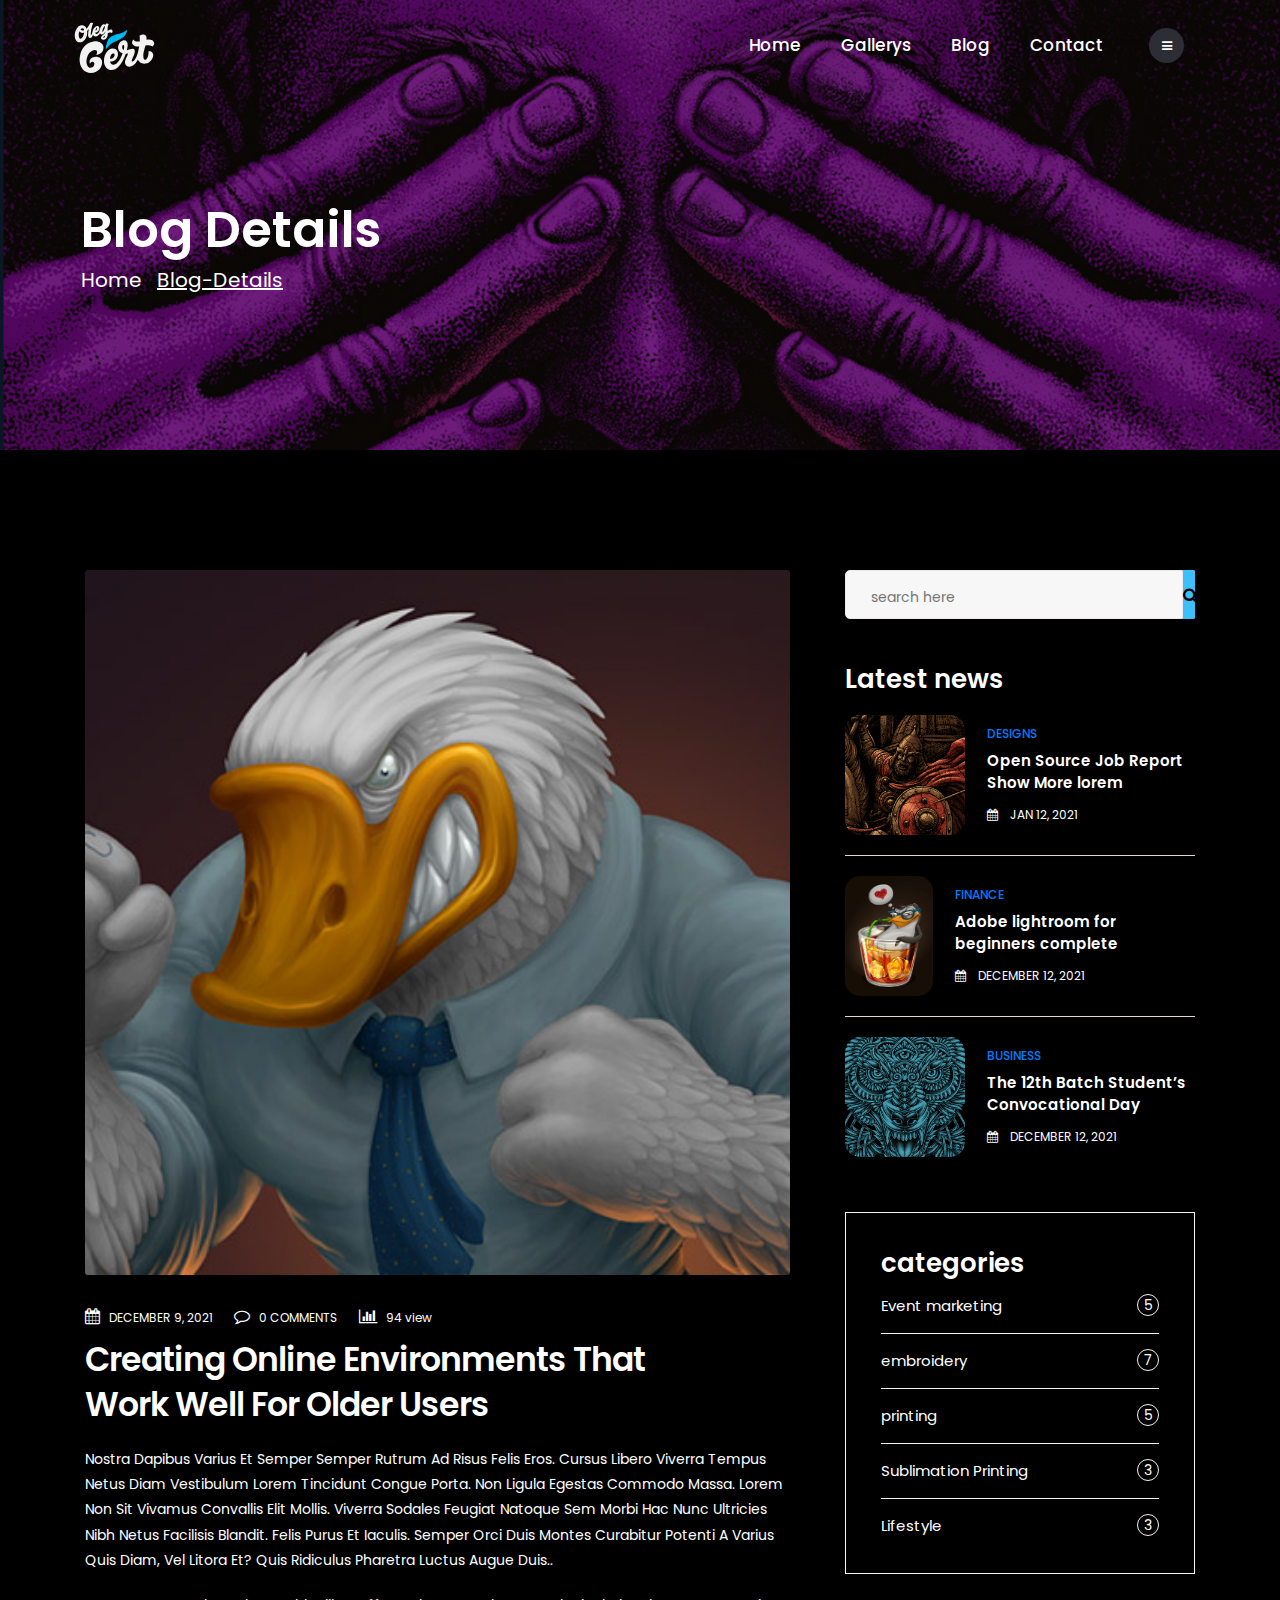
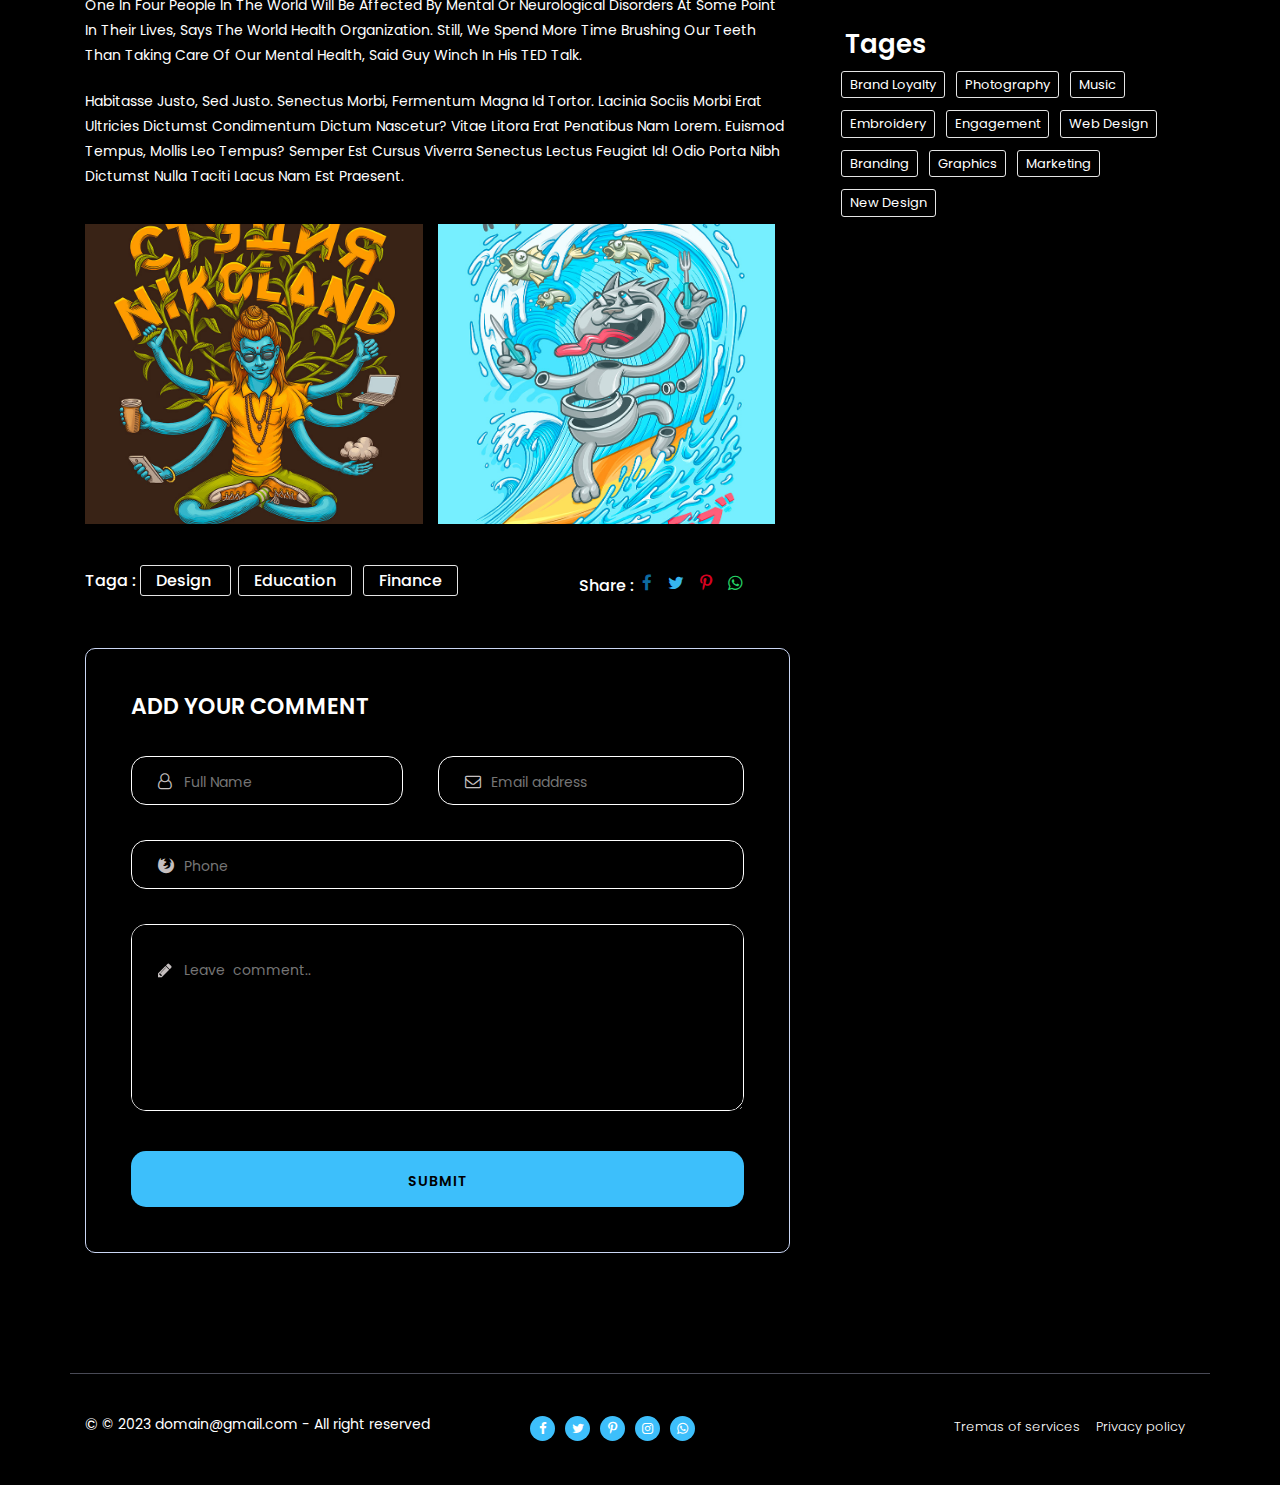
==== HTML/blog.html @ cf3323f3 "DONE" ====
<!DOCTYPE html>
<html lang="en">
  <head>
    <meta charset="UTF-8">
    <meta http-equiv="X-UA-Compatible" content="IE=edge">
    <meta name="viewport" content="width=device-width, initial-scale=1.0">
    <title>Delightful Webflow Sites HTML Template</title>
    <link rel="stylesheet" href="assets/css/style.css">
    <link rel="stylesheet" href="assets/css/bootstrap.min.css">
    <link rel="stylesheet" href="assets/css/font-awesome.min.css">
    <link rel="stylesheet" href="assets/css/spacing.css">
    <link rel="stylesheet" href="assets/css/responsive.css">
    <link rel="stylesheet" href="assets/css/animate.css">
    <link rel="shortcut icon" href="fav.ico">
    <!-- HTML5 Shim and Respond.js IE8 support of HTML5 elements and media queries -->
    <!-- WARNING: Respond.js doesn't work if you view the page via file:// -->
    <!--[if lt IE 9]>
<script src="js/html5shiv.js"></script>
<script src="js/respond.min.js"></script>
<![endif]-->
  </head>
  <body>
    <!--nav start-->
    <section>
      <div class="nav ">
        <div class="container">
          <div class="row">
            <div class="nav-inner">
              <div class="logo">
                <a href="index.html">
                  <img src="assets/images/logo/logo-white.svg" alt="">
                </a>
              </div>
              <div class="menu">
                <ul>
                  <li>
                    <img src="assets/images/icons/logo2.png" alt="">
                    <span class="fa fa-times" aria-hidden="true"></span>
                  </li>
                  
                  <li>
                    <a class="act" href="#banner">Home</a>
                  </li>
                  <li>
                    <a href="#about">Gallerys</a>
                  </li>
                  <li>
                    <a href="#cases">blog</a>
                  </li>
                  </li>
                
                  <li>
                    <a href="#contact">contact</a>
                  </li>
                  <li>
                    <div class="side-bar-right">
                      <i class="fa fa-bars sidebat-act" aria-hidden="true"></i>
                     
                    </div>
                  </li>
                </ul>
              </div>
            
            </div>
            <div class="menu-bar">
              <i class="fa fa-bars" aria-hidden="true"></i>
            </div>
          </div>
        </div>
      </div>
    </section>
    <!--nav end-->
    <!--side bar start-->
    <section>
      <div class="side-bar">
        <div class="side-bar-im">
          <img src="assets/images/logo/logo-white.svg" alt="">
          <h3>About</h3>
          <p>The argument in favor of using filler text goes something like this: If you use arey real content in the Consulting Process anytime you reachtent.</p>
          <i class="fa fa-times" aria-hidden="true"></i>
        </div>
        <div class="side-panel-con">
          <h3>Contact info</h3>
          <ul>
            <li>
              <a href="#">
                <i class="fa fa-map-marker" aria-hidden="true"></i>
                <span>Chicago 12, Melborne City, USA</span>
              </a>
            </li>
            <li>
              <a href="mailto:sample@example.com">
                <i class="fa fa-envelope-o" aria-hidden="true"></i>
                <span>domainname@gmail.com</span>
              </a>
            </li>
            <li>
              <a href="tel:778886664">
                <i class="fa fa-phone" aria-hidden="true"></i>
                <span>+(123)-333-000-999</span>
              </a>
            </li>
          </ul>
        </div>
        <div class="footer-follow">
          <ul>
            <li>
              <a href="#">
                <i class="fa fa-facebook-f" aria-hidden="true"></i>
              </a>
            </li>
            <li>
              <a href="#">
                <i class="fa fa-twitter" aria-hidden="true"></i>
              </a>
            </li>
            <li>
              <a href="#">
                <i class="fa fa-pinterest-p" aria-hidden="true"></i>
              </a>
            </li>
            <li>
              <a href="#">
                <i class="fa fa-instagram" aria-hidden="true"></i>
              </a>
            </li>
            <li>
              <a href="#">
                <i class="fa fa-whatsapp" aria-hidden="true"></i>
              </a>
            </li>
          </ul>
        </div>
      </div>
    </section>
    <!--side bar end-->

    <!--blog banner start-->
    <div class="commen-banner">
      <div class="container">
        <div class="row">
          <div class="banner-inner">
            <h3>Blog Details</h3>
            <h5>
              <a href=index.html>Home</a>
              <a class="add" href="blog.html">Blog-Details</a>
            </h5>
          </div>
        </div>
      </div>
    </div>
     <!--blog banner end-->

    <!-- blog details start-->
    <section>
      <div class="blog-deatiles comm-p-t-b">
        <div class="container">
          <div class="row">
           <!--blog left start-->
            <div class="col-lg-8 col-md-12 blg-lhs">
              <div class="blg-inn-content">
                <div class="blg-inn-content-im">
                  <img src="assets/images/blog/1.jpg" alt="">
                </div>
                <div class="blog-det-inn">
                  <span class="blg-det-icons">
                    <i class="fa fa-calendar m-left0" ariahidden="true">
                      <b>DECEMBER 9, 2021 </b>
                    </i>
                    <i class="fa fa-comment-o" aria-hidden="true">
                      <b>0 COMMENTS</b>
                    </i>
                    <i class="fa fa-bar-chart" aria-hidden="true">
                      <b>94 view</b>
                    </i>
                  </span>
                  <h3>Creating Online Environments That Work Well For Older Users</h3>
                </div>
                <p>Nostra dapibus varius et semper semper rutrum ad risus felis eros. Cursus libero viverra tempus netus diam vestibulum lorem tincidunt congue porta. Non ligula egestas commodo massa. Lorem non sit vivamus convallis elit mollis. Viverra sodales feugiat natoque sem morbi hac nunc ultricies nibh netus facilisis blandit. Felis purus et iaculis. Semper orci duis montes curabitur potenti a varius quis diam, vel litora et? Quis ridiculus pharetra luctus augue duis..</p>
                <p>One in four people in the world will be affected by mental or neurological disorders at some point in their lives, says the World Health Organization. Still, we spend more time brushing our teeth than taking care of our mental health, said Guy Winch in his TED talk.</p>
              
                <p>Habitasse justo, sed justo. Senectus morbi, fermentum magna id tortor. Lacinia sociis morbi erat ultricies dictumst condimentum dictum nascetur? Vitae litora erat penatibus nam lorem. Euismod tempus, mollis leo tempus? Semper est cursus viverra senectus lectus feugiat id! Odio porta nibh dictumst nulla taciti lacus nam est praesent.</p>
                <div class="blog-left-img">
                
                    <img src="assets/images/gallery/6.jpg" alt="">
                    <img src="assets/images/gallery/7.jpg" alt="">
              
                </div>

              </div>
              <div class="tags-share">
                <div class="tag-lhs">
                  <span>Taga : </span>
                  <a class="point" href="blog.html">Design </a>
                  <a class="point" href="blog.html"> Education</a>
                  <a class="point" href="blog.html"> Finance</a>
                </div>
                <div class="tag-share">
                  <span>Share : </span>
                  <a href="#">
                    <i class="fa fa-facebook-f facebook" aria-hidden="true"></i>
                  </a>
                  <a href="#">
                    <i class="fa fa-twitter twitter" aria-hidden="true"></i>
                  </a>
                  <a href="#">
                    <i class="fa fa-pinterest-p pinterest" aria-hidden="true"></i>
                  </a>
                  <a href="#">
                    <i class="fa fa-whatsapp whatsapp" aria-hidden="true"></i>
                  </a>
                </div>
              </div>
            
         
              <form action="assets/mail/faq.php" method="post"></form>
              <div class="blg-in-comment">
                <h2>ADD YOUR COMMENT</h2>
                <ul>
                  <li>
                    <input type="text" name="name" placeholder="Full Name">
                    <i class="fa fa-user-o" aria-hidden="true"></i>
                  </li>
                  <li>
                    <input type="email" name="email" placeholder="Email address">
                    <i class="fa fa-envelope-o" aria-hidden="true"></i>
                  </li>
                  <li>
                    <input type="phone" name="phone" placeholder="Phone">
                    <i class="fa fa-firefox" aria-hidden="true"></i>
                  </li>
                  <li>
                    <textarea placeholder="Leave  comment.."></textarea>
                    <i class="fa fa-pencil top" aria-hidden="true"></i>
                  </li>
                </ul>
                <input class="blg-in-submit" type="submit" value="submit">
              </div>
              </form>
            </div>
            <!--blog left end-->


             <!--blog right start-->
            <div class="col-lg-4 col-md-12 blg-rhs">
              <form class="blg-search">
                <input type="text" placeholder="search here">
                <button type="submit" class="blg-sear-btn">
                  <i class="fa fa-search" aria-hidden="true"></i>
                </button>
              </form>
              <div class="popu-news">
                <div class="comm-tit-ani tit blg-headline">
                  <h2>Latest news</h2>
                </div>
                <ul>
                  <li>
                    <img src="assets/images/blog/3.jpg" alt="">
                    <div class="blg-post-content">
                      <a href="blog.html">DESIGNS</a>
                      <h3>Open Source Job Report Show More lorem</h3>
                      <span>
                        <i class="fa fa-calendar" aria-hidden="true"></i>JAN 12, 2021 </span>
                    </div>
                  </li>
                  <li>
                    <img src="assets/images/gallery/8.jpg" alt="">
                    <div class="blg-post-content">
                      <a href="blog.html">FINANCE</a>
                      <h3>Adobe lightroom for beginners complete </h3>
                      <span>
                        <i class="fa fa-calendar" aria-hidden="true"></i>DECEMBER 12, 2021 </span>
                    </div>
                  </li>
                  <li>
                    <img src="assets/images/blog/4.jpg" alt="">
                    <div class="blg-post-content">
                      <a href="blog.html">BUSINESS</a>
                      <h3>The 12th Batch Student’s Convocational Day</h3>
                      <span>
                        <i class="fa fa-calendar" aria-hidden="true"></i>DECEMBER 12, 2021 </span>
                    </div>
                  </li>
                </ul>
              </div>
              <div class="categories">
                <div class="comm-tit-ani tit blg-headline">
                  <h2>categories <span></span>
                  </h2>
                </div>
                <ul>
                  <li>
                    <a href="#">Event marketing
                      </a>
                    <i>5</i>
                  </li>
                  <li>
                    <a href="#">embroidery</a>
                    <i>7</i>
                  </li>
                  <li>
                    <a href="#">printing</a>
                    <i>5</i>
                  </li>
                  <li>
                    <a href="#">Sublimation Printing
                </a>
                    <i>3</i>
                  </li>
                  <li>
                    <a href="#">Lifestyle</a>
                    <i>3</i>
                  </li>
                </ul>
              </div>
              <div class="tags">
                <div class="comm-tit-ani tit blg-headline">
                  <h2>Tages <span></span>
                  </h2>
                </div>
                <a href="#">brand loyalty</a>
                <a href="#">Photography</a>
                <a href="#">Music</a>
                <a href="#">embroidery</a>
                <a href="#">engagement</a>
                <a href="#"> web design</a>
                <a href="#">branding</a>
                <a href="#"> graphics</a>
                <a href="#">marketing</a>
                <a href="#"> new design</a>
              </div>
            </div>
               <!--blog right end-->
          </div>
        </div>
      </div>
    </section>
     <!-- blog details end-->
    <!-- copy right start -->
    <section>
      <div class="cpy-right-top">
        <div class="container">
          <div class="row">
            <div class="cpy-right">
            
              <div class="col-lg-4 col-md-12 cpy">
                <h3>
                  <i class="c-arrow">&#169;</i> © 2023 domain@gmail.com - All right reserved
                </h3>
              </div>
            
              <div class="col-lg-4 col-md-12 cpy">
                <div class="footer-follow">
                  <ul>
                    <li>
                      <a href="#">
                        <i class="fa fa-facebook-f" aria-hidden="true"></i>
                      </a>
                    </li>
                    <li>
                      <a href="#">
                        <i class="fa fa-twitter" aria-hidden="true"></i>
                      </a>
                    </li>
                    <li>
                      <a href="#">
                        <i class="fa fa-pinterest-p" aria-hidden="true"></i>
                      </a>
                    </li>
                    <li>
                      <a href="#">
                        <i class="fa fa-instagram" aria-hidden="true"></i>
                      </a>
                    </li>
                    <li>
                      <a href="#">
                        <i class="fa fa-whatsapp" aria-hidden="true"></i>
                      </a>
                    </li>
                  </ul>
                </div>
              </div>
            
              <div class="col-lg-4 col-md-12 cpy">
                <div class="privacy">
                  <a href="#">Tremas of services</a>
                  <a href="#">Privacy policy</a>
                </div>
              </div>
            </div>
          </div>
        </div>
      </div>
    </section>
     <!-- copy right end -->
    <script src="https://ajax.googleapis.com/ajax/libs/jquery/3.6.0/jquery.min.js"></script>
    <script src="assets/js/custom.js"></script>
    <script src="assets/js/bootstrap.min.js"></script>
    <script src="assets/js/respond.min.js"></script>
    <script src="assets/js/jquery-3.6.0.min.js"></script>
    <script src="assets/js/popper.min.js"></script>
    <script src="https://cdn.jsdelivr.net/npm/slick-carousel@1.8.1/slick/slick.min.js"></script>
    <script src="assets/js/wow.js"></script>
    <script src="assets/mail/mail.js"></script>
   
    
  </body>
</html>
---- HTML/assets/css/style.css ----
@charset "UTF-8";
/*----------------------------------------------------
@File: Default Styles

This file contains the styling for the actual template, this
is the file you need to edit to change the look of the
template.
-------------------------------a--------------------- */
/*=====================================================================
@Template Name: Docy
@Version: 1.1.2

@Default Styles

Table of Content:
01/ Nav bar
02/ Banner
03/ Flow-tabel
04/ Portfolio
05/ Pricing
06/ Selected work
07/ Contact us
08/ Footer

=====================================================================*/
@import url('https://fonts.googleapis.com/css2?family=Dancing+Script:wght@700&family=Poppins:wght@300;400;500;600&display=swap');


* {
  margin: 0px;
  padding: 0px;
  border: 0px;
  font-style: inherit;
  font-variant: inherit;
  font-stretch: inherit;
  font-size: inherit;
  line-height: inherit;
  vertical-align: baseline;
  box-sizing: border-box;
  font-family: "Poppins", sans-serif;
  font-weight: 400;
  color: #fff;
  transition: all 0.5s ease;
}
/*-------------------------------------------------*/
/* root
/*-------------------------------------------------*/
:root {
  --primary: #000;
  --secondary: #444;
  --btn: #571cff;
  --color: #fff;
}

article,
aside,
details,
figcaption,
figure,
footer,
header,
hgroup,
menu,
nav,
section {
  display: block;
}

body {
  line-height: 24px;
  margin: 0px;
  padding: 0px;
  background: #000 !important;
  background: -o-linear-gradient(7deg, #00000094, #060608a6);
  background: -ms-linear-gradient(7deg, #00000094, #060608a6);
  background: -webkitlinear-gradient(45deg, #ffef2d, #ff4f4f 80%);
}

ol,
ul {
  list-style: none;
}

html {
  scroll-behavior: smooth;
}

blockquote,
q {
  quotes: none;
}

blockquote::before,
blockquote::after,
q::before,
q::after {
  content: none;
}

table {
  border-collapse: collapse;
  border-spacing: 0px;
}

h1,
h2,
h3,
h4,
h5,
h6 {
  font-weight: 600 !important;
  font-family: "Poppins", sans-serif;
}

img {
  height: auto;
  max-width: 100%;
}

a:hover {
  text-decoration: none !important;
}
p {
  line-height: 27px;
  font-size: 15px;
  color: #fff;
}
.container {
  position: relative;
}
.float{float: left;width: 100%;overflow: hidden;}
/*-------------------------------------------------*/
/* NAV
/*-------------------------------------------------*/

.nav {
  position: absolute;
  top: 0px;
  left: 0px;
  width: 100%;
  right: 0px;
  padding: 15px 0px 18px 0px;
  z-index: 99;
}

.nav.act {
  box-shadow: rgb(0 0 0 / 33%) 0px 0px 20px -10px;
  z-index: 99;
  position: fixed;
  padding-top: 25px;
  background: #000;
}

.nav.act a {
}

.nav-inner {
  display: flex;
  align-items: center;
  justify-content: center;
  display: -ms-flexbox;
  -ms-flex-align: center;
  -ms-flex-pack: center;
  width: 100%;
}

.logo img {
  max-width: 114px;
  /* filter: invert(1); */
  height: 61px;
}

.nav-inner .menu {
  width: 100%;
  float: right;
}

.menu ul {
  display: flex;
  align-items: center;
  justify-content: end;
  display: -ms-flexbox;
  -ms-flex-align: center;
  -ms-flex-pack: center;
  margin: 0px;
}

.nav-inner .side-bar-right a {
  padding: 15px 40px;
}
.nav-inner .side-bar-right a:hover {
  border: 0;
  transition: all 0.5s ease;
}
.nav-inner .side-bar-right .theme-btn {
  margin-top: 0;
}
.menu li {
  padding: 0px 20px;
  position: relative;
}

.menu a {
  font-size: 17px;
  position: relative;
  z-index: 1;
  text-decoration: unset;
  display: inline-block;
  text-transform: capitalize;
  transition: all 0.5s ease;
  color: var(--color);
  font-weight: 500;
  text-transform: capitalize;
}

.menu a:hover {
  color: #ff00d5 !important;
  text-decoration: none;
  font-weight: 600;
}

.menu a::before {
  content: "";
  position: absolute;
  height: 2px;
  bottom: 3px;
  left: 0;
  right: 0;
  transition: transform 0.3s ease-in-out;
  background: #ff00d5;
  transform: scalex(0);
  transform-origin: right;
}

.menu a:hover::before {
  transform: scalex(1);
  transform-origin: left;
}

.menu ul li:first-child {
  display: none;
}

.menu span {
  display: none;
}

.nav-inner .side-bar-right {
  display: flex;
  justify-content: space-between;
  align-items: center;
  display: -ms-flexbox;
  -ms-flex-align: center;
  -ms-flex-pack: center;
}
.nav.act .nav-inner .side-bar-right span {
  transition: all 0.5s ease;
  text-transform: capitalize;
  font-weight: 500;
}
.menu1 a {
  color: #000;
}
.side-bar-right i {
  font-size: 12px;
  color: #fff;
  background: #2d2e35;
  width: 35px;
  height: 35px;
  display: flex;
  align-items: center;
  justify-content: center;
  border-radius: 50%;
  margin: 0 6px;
  cursor: pointer;
  display: -ms-flexbox;
  -ms-flex-align: center;
  -ms-flex-pack: center;
}
.side-bar-right i:hover{  color: #fff;
  background: #571cff;}
.menu-bar {
  display: none;
}

.menu-bar i {
  color: #fff;
  background: #571cff;
  padding: 5px 7px;
  text-align: center;
  font-size: 18px;
  border-radius: 3px;
  font-weight: 200;
  float: left;
  cursor: pointer;
}

/*-------------------------------------------------*/
/* SIDE BAR
/*-------------------------------------------------*/

.side-bar {
  position: fixed;
  background: #fff;
  padding: 40px;
  text-transform: capitalize;
  box-shadow: 0 0 90px 0 rgb(0 0 0 / 10%);
  top: 0;
  transition: all 1s ease;
  right: -500px;
  width: 400px;
  overflow: hidden;
  overflow-y: auto;
  height: 100vh;
  transition: all 0.5s ease;
  z-index: 1000;
}
.side-panel-con {
  padding-top: 25px;
  float: left;
  padding-bottom: 30px;
}
.side-bar .side-panel-con span {
  color: #000;
}
.side-bar-im {
  width: 100%;
}

.side-bar-im img {
  width: 150px;
  height: 61px;
  display: inline-block;
  filter: brightness(0.1);
}

.side-panel-con h3 {
  margin-bottom: 18px;
  width: 100%;
  letter-spacing: -0.5px;
  font-size: 20px;
  display: inline-block;
  font-weight: 600;
  position: relative;
  color: #000;
}

.side-panel-con a {
  background: none;
  text-decoration: none;
}

.side-bar-blg-post h3 {
  margin-bottom: 0;
}

.side-bar-im p {
  font-size: 13px;
  line-height: 22px;
  float: left;
  padding-bottom: 30px;
  margin: 0;
  color: #000;
  border-bottom: 1px solid rgba(62, 62, 62, 0.1);
}

.side-panel-con li {
  float: left;
  list-style-type: none;
  display: block;
  padding: 0px 0 16px 0;
  width: 100%;
}

.side-panel-con i {
  color: rgb(240 64 55 / 86%);
  margin-right: 15px;
  font: normal normal normal 14px/1 FontAwesome;
  font-size: 16px;
  height: 35px;
  width: 35px;
  background: rgb(87 28 254);
  text-align: center;
  line-height: 34px;
  border-radius: 50%;
  color: #ffff;
}

.side-panel-con span {
  font-size: 14px;
  text-transform: initial;
  padding-top: 4px;
}

.side-bar-im i {
  position: absolute;
  right: 40px;
  top: 40px;
  text-align: center;
  color: #fff;
  width: 30px;
  height: 30px;
  border-radius: 50%;
  cursor: pointer;
  font: normal normal normal 14px/1 FontAwesome;
  font-size: 20px;
  line-height: 30px;
  transition: all 0.6s ease;
  background: red;
}

.side-bar-im i:hover {
  transition: all 0.6s ease;
  background: #055dfd;
  color: #fff;
}

.side-bar.act {
  right: 0;
}

.side-bar .footer-follow {
  top: 0;
  padding-top: 25px;
  padding-left: 0;
  display: block;
  float: left;
  border-top: 1px solid rgba(62, 62, 62, 0.1);
}
.side-bar .footer-follow i {
  background: #f4f3f4;
  border: 0;
  color: #000;
  margin-right: 10px;
}


/*-------------------------------------------------*/
/* banner
/*-------------------------------------------------*/
.banner{background: url(../images/background/frstscreen-bg.png);background-size: cover;padding: 150px 0 100px 0;}
.banner::before{position: absolute;content: "";bottom: 0;left: 0;right: 0;width: 100%;height: 100%;background: linear-gradient(360deg, #150a0a, transparent);}
.hero-content{}
.hero-content h1{
    color: #3ec2ff;
    font-size: 47px;
}
.hero-content span{display: block;font-family: 'Dancing Script', cursive;text-transform: uppercase;font-size: 60px;margin-top: 10px;text-shadow: 1px 1px 10px #c057f2, 1px 1px 16px #c057f2;}
.hero-img{
    display: inline-block;
    /* overflow: hidden; */
    position: relative;
}
.hero-img::before{position: absolute;content: "";left: 0;top: 0;background: #243650;width: 100%;height: 100%;z-index: revert;right: 0;bottom: 0;transform: rotate(5deg);mix-blend-mode: multiply;}
.hero-img:hover img{transform: translateX(30px);filter: saturate(0%) brightness(100%) contrast(100%);}
.hero-img img{transition: all 0.3s ease;position: relative;z-index: auto;}

.hero-content p{
    margin: 12px 0 0 0;
    display: inline-block;
    font-weight: 400 !important;
    font-size: 16px;
    padding-left: 25px;
    position: relative;
}
.hero-content p::before{position: absolute;content: "";left: -5px;top: 13px;background: #fff;width: 20px;height: 2px;}
/*-------------------------------------------------*/
/*  gallerys
/*-------------------------------------------------*/
.gallerys{
    padding: 0 0 0 0;
}
.gal-text h2{
    color: #3ec2ff;
}
.gal-text p{
    font-size: 13px;
    line-height: 23px;
}
.gal-text a{
    border: 2px solid #fff;
    color: #fff;
    text-decoration: none;
    padding: 10px 30px;
    display: inline-block;
    margin: 10px 0 32px 0;
}
.brands{
    width: 100%;
}

.brands li{
    display: flex;
    align-items: center;
    justify-content: space-between;
    width: 100%;
    margin-bottom: 20px;
}


.img-slide{
    overflow-x: hidden;
    margin-left: 80px;
}
.img-slide button{display: none  !important;}

.img-slide li{padding: 0 15px;display: inline-block;}

/*-------------------------------------------------*/
/*  blog
/*-------------------------------------------------*/

.blog{
    padding: 70px 4% 0 4%;
}
.blog .col-lg-6, .blog .col-sm-6{
    padding: 0;
}
.b-img{display: inline-block;
}

.b-img:hover img{filter: brightness(0.5);transition: all 0.3s ease;}

.b-text{
    position: absolute;
    top: 50%;
    text-transform: capitalize;
    left: 30px;
    opacity: 0;
    transition: all 0.3s ease;
}
.b-text i{
    font-size: 13px;
    transform: translateY(-21px);
    transition: all 0.3s ease;
}
.b-text span{
    color: #3ec2ff;
    font-weight: 500;
    display: block;
}
.b-text h2{
    font-size: 20px;
    font-weight: 500 !important;
    margin: 5px 0 5px 0;
    transition: all 0.3s ease;transform: translateX(-10px);
}
.b-text a{
    text-decoration: underline;
    color: #fff;
    font-weight: 600;
    transform: translateY(10px);
    transition: all 0.3s ease;
}
.blog .position-relative:hover .b-text{transition: all 0.3s ease;opacity: 1;}
.blog .position-relative:hover .b-text i, .b-text span, .b-text h2{transition: all 0.3s ease;}

.blog .position-relative:hover .b-text h2{    transform: translateX(0);}


/*-------------------------------------------------*/
/*  contact us
/*-------------------------------------------------*/
.contact-us{
    padding-top: 100px;
    padding-bottom: 40px;
}
.con-img{}
.con-img img{
    width: 100%;
    transform: scale(1.5);
}
.contact-text{}
.contact-text h2{}
.contact-text p{
    font-size: 13px;
    line-height: 24px;
}
.contact-info{
    display: flex;
    align-items: center;
    justify-content: space-between;
    margin-bottom: 30px;
    margin-top: 30px;
}
.contact-info a{
    font-weight: 600;
    font-size: 28px;
    color: #fff;
}
.contact-info .contact-info__mail{
    color: #3ec2ff;
}
.contact-form .text{
    background: #000;
    width: 100%;
    border-bottom: 1px solid #999;
    padding-top: 20px;
}
.contact-form{}
.contact-form ul{}
.contact-form li{
    padding-right: 10px;
    display: flex;
}
.contact-form input{
    background: #000;
    border-bottom: 1px solid #999;
    width: 100%;
    margin-right: 15px;
    padding-bottom: 10px;
}
.contact-form .btn{
    color: #fff;
    border: 2px solid #3dbffb;
    padding: 5px 30px;
    display: inline-block;
    margin-top: 26px;
}

/*-------------------------------------------------*/
/*  COPY RIGHT
/*-------------------------------------------------*/

.cpy-right-top {
  width: 100%;
  float: left;
}

.cpy-right {
  float: left;
  width: 100%;
  border-top: 1px solid #494a56;
  padding: 40px 0 20px 0;
}

.cpy-right h3 {
  font-size: 14px;
  font-weight: 400 !important;
  margin: 0;
}

.cpy-right .c-arrow {
  font-size: 16px;
  font-style: normal;
  display: inline-block;
  position: relative;
  top: 1px;
}
.footer-follow{
    margin-top: -22px;
}
.footer-follow ul{
    display: flex;
    align-items: center;
    justify-content: center;
    margin: 0;
}
.footer-follow li{margin-right: 10px;}
.cpy-right a {
  margin: 0 2px;
  text-decoration: none;
  font-size: 13px;
  background: none;
  color: var(--primary);
  font-weight: 300;
  color: var(--color) !important;
}
.footer-follow i{
    width: 25px;
    height: 25px;
    background: #3dbffb;
    display: flex;
    align-items: center;
    justify-content: center;
    border-radius: 50px;
    font-size: 13px;
}
.cpy-right ul li:last-child {
  width: 20%;
}

.privacy {
  float: right;
}

.privacy a {
  text-decoration: none;
  font-size: 13px;
  margin-right: 10px;
}

.cpy {
  float: left;
  padding: 0 6px;
}

.theme-heading{
    padding-left: 0 !important;
    padding-right: 0 !important;
    margin-bottom: 20px;
}
.theme-heading h2{
    color: #3ec2ff;
    text-transform: capitalize;
}

/*-------------------------------------------------*/
/* blog details
/*-------------------------------------------------*/
.commen-banner {
  float: left;
  width: 100%;
  background: url(../images/background/blog-bg.jpg);
  position: relative;
  padding: 200px 0 150px 22px;
  background-size: cover;
  background-position: center right;
}

.commen-banner:before {
  position: absolute;
  content: "";
  top: 0;
  left: 0;
  bottom: 0;
  right: 0;
  width: 100%;
  height: 100%;
  background: #000;
  opacity: .4;
}

.banner-inner h3 {
  color: #fff;
  font-size: 50px;
}

.popu-news img {
  width: 120px;
  height: 120px;
  border-radius: 15px;
  object-fit: cover;
}

.banner-inner a {
  color: #fff !important;
  margin-right: 10px;
  text-decoration: none;
  display: inline-block;
}

.banner-inner .add {
  text-decoration: underline;
  color: #39f45d;
}

.banner-inner {
  position: relative;
  color: #fff;
}

.blog-deatiles {
  float: left;
  width: 100%;
  padding: 120px 0;
  position: relative;
}

.blg-lhs {
  padding-right: 40px !important;
}

.blg-rhs {
  padding-left: 30px;
}

.blog-det-inn {
  border: 0;
  padding: 0;
  position: relative;
}
.blog-det-inn .blg-det-icons i,
.blog-det-inn .blg-det-icons b {
  margin-right: 6px;
}
.blog-meta i {
  color: #777;
  font-size: 13px;
  padding: 0 12px;
  border-right: 1px solid #c3afaf;
}

.blog-meta i:last-child {
  border-right: 0;
}

.blog-det-inn h3 {
  padding: 8px 129px 10px 0;
  font-size: 33px;
  letter-spacing: -1px;
  text-transform: inherit;
  line-height: 45px;
  margin: 0;
}

.blog-det-inn h6 {
  display: inline-block;
  text-transform: capitalize;
}

.blog-det-inn b {
  font-size: 12px;
  font-weight: 400;
  padding: 0 5px;
}

.packages-overview {
  padding: 0;
  overflow: visible;
}

.blg-inn-content {
  float: left;
  width: 100%;
}

.overview-txt {
  padding: 0;
  margin-top: -5px;
}

.blg-inn-content-im {
  position: relative;
}

.blg-inn-content-im img {
  width: 100%;
  border-radius: 3px;
  margin-bottom: 30px;
  object-fit: cover;
  height: 100%;
}

.blg-inn-content p {
  display: inline-block;
  font-size: 14px;
  line-height: 1.8;
  text-transform: capitalize;
  margin: 0;
  padding: 10px 0 10px 0;
}

.blog-left-img {
  display: flex;
  margin-top: 10px;
  display: -ms-flexbox;

}
.blog-left-img img {
  display: inline-block;
  margin: 15px 15px 15px 0;
  height: 300px;
  width: 100%;
  object-fit: cover;
}

.blg-inn-content h4 {
  float: left;
  padding-bottom: 3px;
  width: 100%;
  font-size: 25px;
  letter-spacing: -1px;
  text-transform: inherit;
}

.blg-in-comment {
  float: left;
  width: 100%;
  margin-top: 10px;
  overflow: hidden;
  position: relative;
  border: 1px solid #cad6f4;
  border-radius: 10px;
  padding: 45px;
}

.blg-in-comment h2 {
  padding-bottom: 28px;
  font-size: 22px;
  position: relative;
}

.blg-in-comment ul {
  padding: 0;
  margin: 0;
}

.blg-in-comment li {
  width: 100%;
  margin: 0 0 35px 0;
  float: left;
  position: relative;
}

.blg-in-comment input,
.blg-in-comment textarea {
  float: left;
  width: 100%;
  padding: 25px 20px 22px 52px;
  font-size: 14px;
  font-weight: 400;
  border-radius: 15px;
  transition: all 0.5s ease;
  background: #000;
  border: 1px solid #fff;
  color: #000;
  height: 35px;
}

.blg-in-comment i {
  position: absolute;
  left: 27px;
  top: 17px;
  color: #c6c0c0;
}

.blg-in-comment .blg-in-submit {
  background: #3dbffb;
  border: 0;
  color: #000;
  text-transform: uppercase;
  font-weight: 600;
  letter-spacing: 1px;
  transition: all 0.5s ease;
  padding: 20px 70px 36px 70px;
  border: none;
  margin-top: 5px;
}

.blg-in-comment .blg-in-submit:hover {
  transition: all 0.6s ease;
  background: #3c3ddc;
  border: none;
  color: #fff;
}

.blg-in-comment ul li:nth-child(1),
.blg-in-comment ul li:nth-child(2) {
  width: 50%;
  float: left;
  padding-right: 35px;
}

.blg-in-comment ul li:nth-child(2) {
  padding-right: 0;
}

.blg-in-comment ul li:nth-child(4) textarea {
  width: 100%;
  padding: 35px 15px 150px 52px;
  transition: all 0.5s ease;
}

.abt-author .authore-media {
  position: relative;
  right: 0;
  bottom: 0;
  margin-top: 5px;
}

.top {
  top: 38px !important;
}


.blg-search {
  float: left;
  width: 100%;
  position: relative;
  overflow: hidden;
  display: flex;
  align-items: center;
  display: -ms-flexbox;
  -ms-flex-align: center;
 
}

.blg-search input {
  background: #f7f7f7;
  border-radius: 5px 0 0 5px;
  padding: 16px 40px 10px 25px;
  font-size: 14px;
  border: 1px solid #f3e8e8;
  float: left;
}

.blg-search .blg-sear-btn {
  float: left;
  background: #3dbffb;
  border-radius: 0 5px 5px 0;
  outline: none;
  width: 70px;
  height: 49px;
}

.blg-search .blg-sear-btn i {
  position: relative;
  left: 0;
  margin-right: 0;
  line-height: 46px;
  color: #000;
}

.popu-news {
  float: left;
  width: 100%;
  margin-top: 45px;
  position: relative;
}

.blg-headline {
  padding: 0;
}
.blg-headline h2 {
  font-size: 26px;
  margin: 0;
}
.m-a-top {
  margin-top: 10px;
}

.latest-news {
  margin-top: 0;
}

.comm-head {
  font-size: 16px;
  letter-spacing: -1px;
  display: inline-block;
  margin: 0;
  position: relative;
  width: 100%;
}

.tags-head {
  padding-bottom: 10px;
}

.popu-news ul {
  padding: 0;
  margin: 0;
}

.popu-news li {
  width: 100%;
  float: left;
  padding: 20px 0;
  border-bottom: 1px solid #e5d5d5;
  transition: all 0.5s ease;
  display: flex;
  align-items: center;
  display: -ms-flexbox;
  -ms-flex-align: center;
  -ms-flex-pack: center;
}

.popu-news li:hover .blg-post-content h3 {
  color: #3c3ddc;
  transition: all 0.5s ease;
}

.popu-news ul li:nth-child(3) {
  border: 0;
}

.blg-post-content {
  padding: 0 0 0 22px;
}

.blg-post-content a {
  font-size: 12px;
  text-decoration: none;
  float: left;
  background: none;
  font-weight: 500;
  padding-bottom: 7px;
  width: 100%;
}

.blg-post-content h3 {
  font-size: 15px;
  line-height: 22px;
  transition: all 0.5s ease;
  font-weight: 500;
}

.blg-post-content span {
  margin-left: 0;
  font-size: 12px;
}

.blg-post-content i {
  margin: 0 12px 0 0;
}

.categories,
.help {
  float: left;
  width: 100%;
  margin: 35px 0 0 0;
  padding: 35px 35px 20px 35px;
  border: 1px solid #f6f6f6;
}

.help {
  position: sticky;
  background: url(../images/places/9.jpg) no-repeat;
  background-size: cover;
  border-radius: 5px;
  color: #fff;
  padding: 35px 35px 15px 35px;
  margin-top: 40px;
  top: 65px;
}

.categories ul {
  padding: 0;
  margin: 0;
}

.categories li {
  float: left;
  width: 100%;
  position: relative;
  transition: all 0.4s ease;
  border-bottom: 1px solid #f8efef;
  padding: 15px 0;
}

.categories li:hover a {
  border-bottom: 1px solid #3c3ddc;
  transition: all 0.4s ease;
}

.categories li:hover i {
  transition: all 0.4s ease;
  background: #3c3ddc;
  color: #fff;
}

.categories ul li:last-child {
  border: 0;
}

.categories a {
  font-size: 15px;
  color: #fff;
}

.categories i {
  transition: all 0.4s ease;
  font-size: 14px;
  font-style: normal;
  float: right;
  border: 1px solid #f8efef;
  width: 22px;
  height: 22px;
  text-align: center;
  border-radius: 50%;
}

.m-b {
  margin-bottom: 30px;
}

.tags {
  float: left;
  width: 100%;
  margin-top: 55px;
}

.tags a {
  color: #fff;
  border: 1px solid #e5e5e5;
  border-radius: 3px;
  text-decoration: none;
  text-transform: capitalize;
  margin: 10px 11px 2px -4px;
  display: inline-block;
  font-size: 13px;
  padding: 3px 8px;
  transition: all 0.5s ease;
  background: none;
}

.tags a:hover {
  background: #3c3ddc;
  transition: all 0.5s ease;
  color: #fff;
}

.tags-share {
  display: flex;
  width: 100%;
  text-transform: capitalize;
  padding: 30px 0 40px 0;
  justify-content: start;
  display: -ms-flexbox;
  -ms-flex-align: center;
  -ms-flex-pack: center;
}

.tag-lhs {
  flex-basis: 70%;
}

.tag-lhs span,
.tag-share span {
  font-weight: 500;
}
.tag-share i {
  font-size: 17px;
}
.tag-lhs .point {
  padding: 3px 15px;
  font-weight: 500;
  border-radius: 3px;
  text-decoration: none;
  border: 1px solid #e5e5e5;
  margin-right: 7px;
  transition: all 0.3s ease;
  color: #fff;
}

.tag-lhs .point:hover {
  background: #3c3ddc;
  color: #fff;
  transition: all 0.3s ease;
}

.tag-share {
  display: flex;
  align-items: flex-end;
  justify-content: end;
  display: -ms-flexbox;
  -ms-flex-align: center;
  -ms-flex-pack: center;
}

.tag-share a {
  font-size: 19px;
  color: #000;
  margin: 0 8px;
  background: none;
}



.tag-share .facebook {
  color: #0e6ba1;
}
.tag-share .twitter {
  color: #36b6ed;
}
.tag-share .pinterest {
  color: #d70220;
}
.tag-share .whatsapp {
  color: #25d366;
}
---- HTML/assets/css/responsive.css ----
/*-------------------------------------------------*/
/* 1. MOBILE VIEW RESPONSIVE
/*-------------------------------------------------*/

/*-------------------------------------------------------*/
/* When the browser is 1200px to all small screens,below css will be applied.
/*-------------------------------------------------------*/
@media screen and (max-width: 1200px) {
 
}

/*-------------------------------------------------------*/
/* When the browser is 992 to all small screens,below css will be applied.
/*-------------------------------------------------------*/

@media screen and (max-width: 992px) {
  .footer-follow{margin-top: 0;}
  .img-slide{margin-left: 0;}
  .hero-img{display: table;margin:  0 auto;margin-bottom: 60px;}
  .contact-us{padding-top: 0;}
  .gal-text{text-align: center;}
  .blog{padding: 30px 0 0 0 ;}
  .con-img img{transform: scale(1);margin-bottom: 50px;}
  .hero-content{
    text-align: center;
    margin-bottom: 41px;
}
  .hero-content p{
    padding-left: 0;
}

  
  .nav .container {
    max-width: 100%;
  }
  .nav-inner .side-bar-right .theme-btn {
    display: none;
  }
  .nav-inner .side-bar-right {
    /* position: absolute; */
    right: 15px;
    width: 100%;
  }

  .shapes {
    display: none;
  }

  .fixed-bg img {
    position: fixed;
    top: 0;
    left: 0;
    right: 0;
    bottom: 0;
    height: 100%;
    width: 100%;
  }


  .menu a:hover {
    color: #fff;
  }

  .side-bar.act {
    width: 100%;
  }

  .nav .row {
    align-items: center;
  }

  .nav {
   
    padding: 35px 0;
  }

  .side-bar-right i {
    width: 100%;
    height: 30px;
    font-size: 12px;
    border-radius: 0;
  }

  .logo img {
    max-width: 128px;
  }

  .nav-inner .menu {
    position: fixed;
    left: -500px;
    top: 0;
    overflow-y: auto;
    height: 100vh;
    width: 300px;
    background: #16243d;
    padding: 31px 20px 20px 20px;
    z-index: 99;
    transition: all 0.5s ease;
  }

  .menu ul li:first-child {
    display: block;
  }

  .menu li {
    width: 100%;
    padding-bottom: 13px;
  }

  .menu a {
    color: #fff !important;
    width: 100%;
    border-bottom: 1px solid #908484;
    padding-bottom: 17px;
  }

  .menu img {
    width: 120px;
    filter: invert(1);
    margin-bottom: 24px;
  }

  .menu ul li:last-child {
    border: 0;
  }

  .nav-inner .side-bar-right {
  }

  .logo {
    position: absolute;
    transform: scale(0.8);
    left: 15px;
  }

  .menu-bar {
    display: block;
    position: absolute;
    right: 15px;
  }

  .menu ul {
    flex-direction: column;
    align-items: flex-start;
  }

  .menu span {
    position: absolute;
    right: 20px;
    top: 0;
    background: red;
    color: #fff;
    width: 30px;
    height: 30px;
    border-radius: 50px;
    display: flex;
    align-items: center;
    justify-content: center;
    font-size: 17px;
    cursor: pointer;
  }

  .menu.menuact {
    left: 0;
  }

  .cpy-right-top .cpy {
    flex-direction: column;
    display: flex;
    align-items: center;
  }

  .foo-deati {
    margin-top: 20px;
  }

  .team-member {
    display: flex;
    align-items: center;
    justify-content: center;
    flex-direction: column;
    margin-bottom: 62px;
  }

  .ban-inn {
    display: block;
    text-align: center;
  }

  .ban-lhs h1 {
    padding: 0;
    font-size: 60px;
  }

  .ban-lhs p {
    border-left: 0;
    padding-right: 0;
    padding-bottom: 25px;
    padding-left: 0;
  }

  .banner {
    padding-bottom: 0;
    padding-top: 124px;
  }
}

/*-------------------------------------------------------*/
/* When the browser is 768px to all small screens,below css will be applied.
/*-------------------------------------------------------*/

@media screen and (max-width: 767px) {
 
}

/*-------------------------------------------------------*/
/* When the browser is 576px to all small screens,below css will be applied.
/*-------------------------------------------------------*/
@media screen and (max-width: 576px) {
  .brands li img{width: 42px;}
  .contact-info{flex-direction: column;}
  .contact-text{text-align: center;}
  .blog .col-lg-6, .blog .col-sm-6{
    padding: 0 15px;
}
  .b-text i, .b-text h2{transform: none;}
  .b-text{
    position: relative;
    opacity: 1;
    top: 0;
    text-align: left;
    padding: 10px 0 50px 20px;
    left: 0;
}
  .b-img img{width: 100%;}
}

@media screen and (max-width: 480px) {
 
}
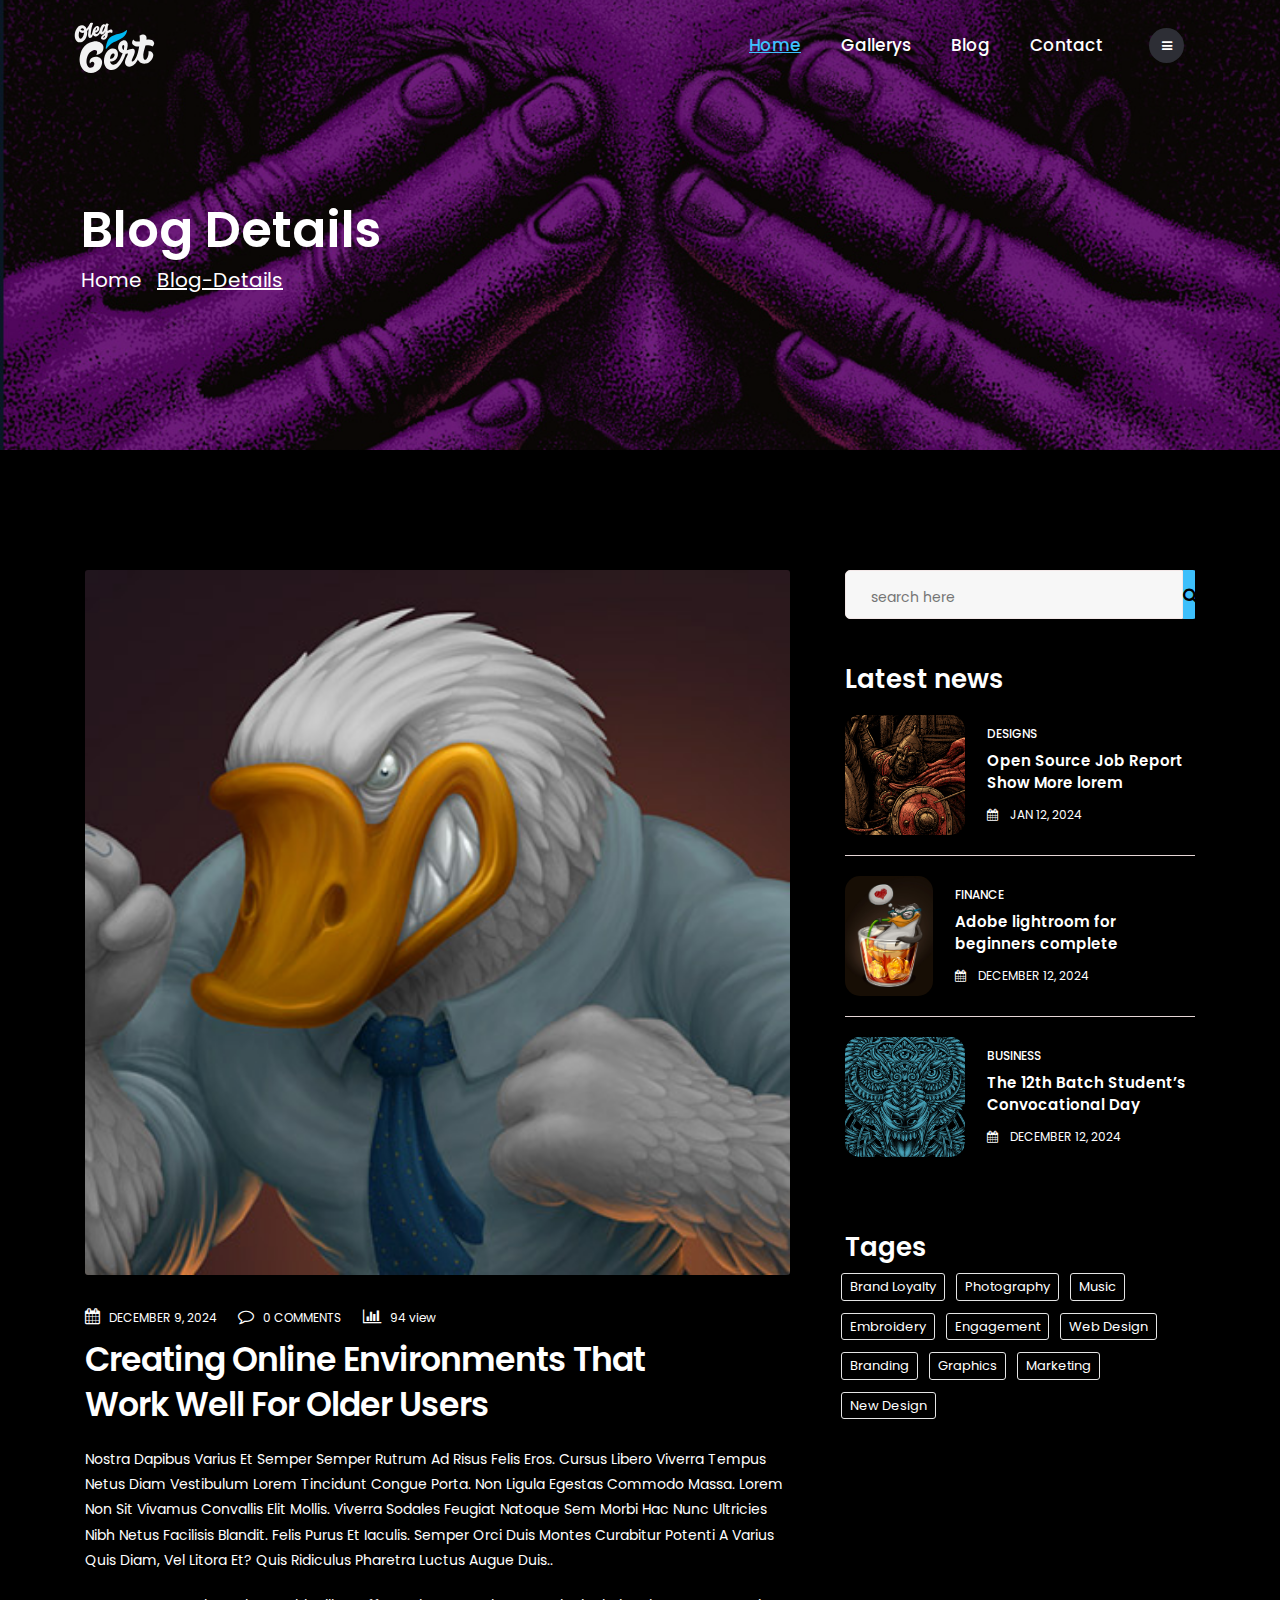
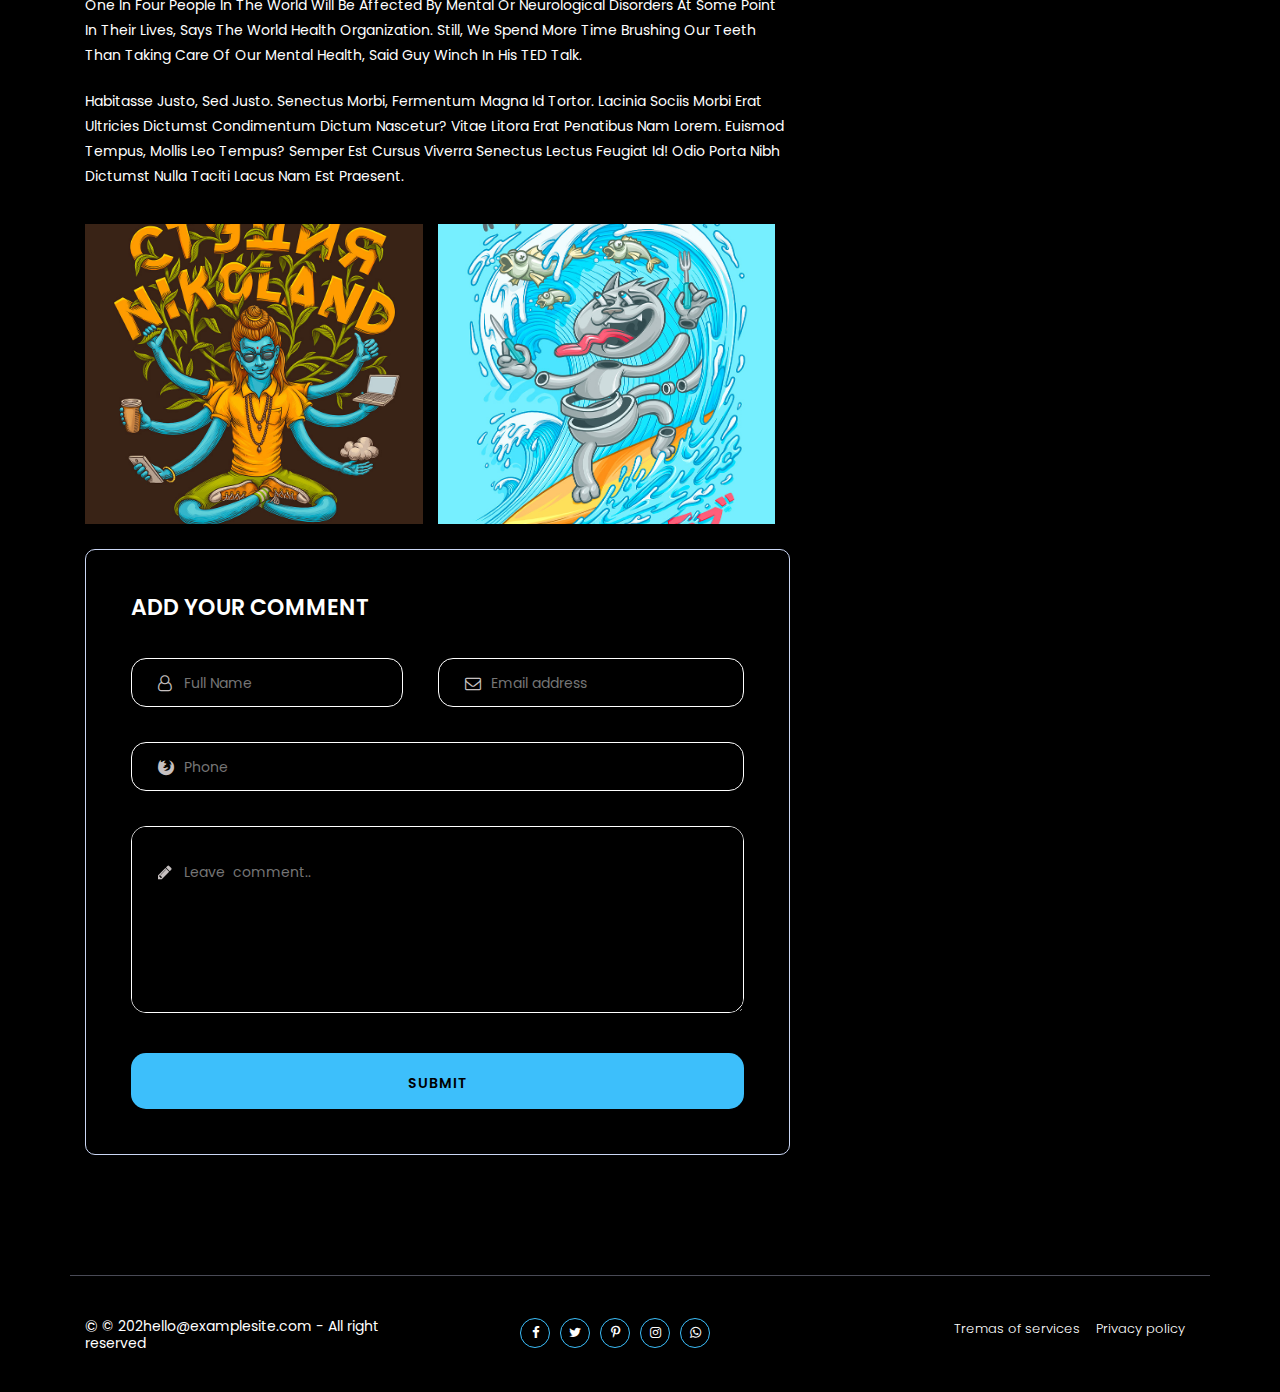
==== commit 58625d9a: "New update" ====
--- a/HTML/blog.html
+++ b/HTML/blog.html
@@ -4,7 +4,7 @@
     <meta charset="UTF-8">
     <meta http-equiv="X-UA-Compatible" content="IE=edge">
     <meta name="viewport" content="width=device-width, initial-scale=1.0">
-    <title>Delightful Webflow Sites HTML Template</title>
+    <title>Photoshop Designer Sites HTML Template</title>
     <link rel="stylesheet" href="assets/css/style.css">
     <link rel="stylesheet" href="assets/css/bootstrap.min.css">
     <link rel="stylesheet" href="assets/css/font-awesome.min.css">
@@ -39,7 +39,7 @@
                   </li>
                   
                   <li>
-                    <a class="act" href="#banner">Home</a>
+                    <a class="act" href="index.html">Home</a>
                   </li>
                   <li>
                     <a href="#about">Gallerys</a>
@@ -70,70 +70,71 @@
       </div>
     </section>
     <!--nav end-->
-    <!--side bar start-->
-    <section>
-      <div class="side-bar">
-        <div class="side-bar-im">
-          <img src="assets/images/logo/logo-white.svg" alt="">
-          <h3>About</h3>
-          <p>The argument in favor of using filler text goes something like this: If you use arey real content in the Consulting Process anytime you reachtent.</p>
-          <i class="fa fa-times" aria-hidden="true"></i>
-        </div>
-        <div class="side-panel-con">
-          <h3>Contact info</h3>
-          <ul>
-            <li>
-              <a href="#">
-                <i class="fa fa-map-marker" aria-hidden="true"></i>
-                <span>Chicago 12, Melborne City, USA</span>
-              </a>
-            </li>
-            <li>
-              <a href="mailto:sample@example.com">
-                <i class="fa fa-envelope-o" aria-hidden="true"></i>
-                <span>domainname@gmail.com</span>
-              </a>
-            </li>
-            <li>
-              <a href="tel:778886664">
-                <i class="fa fa-phone" aria-hidden="true"></i>
-                <span>+(123)-333-000-999</span>
-              </a>
-            </li>
-          </ul>
-        </div>
-        <div class="footer-follow">
-          <ul>
-            <li>
-              <a href="#">
-                <i class="fa fa-facebook-f" aria-hidden="true"></i>
-              </a>
-            </li>
-            <li>
-              <a href="#">
-                <i class="fa fa-twitter" aria-hidden="true"></i>
-              </a>
-            </li>
-            <li>
-              <a href="#">
-                <i class="fa fa-pinterest-p" aria-hidden="true"></i>
-              </a>
-            </li>
-            <li>
-              <a href="#">
-                <i class="fa fa-instagram" aria-hidden="true"></i>
-              </a>
-            </li>
-            <li>
-              <a href="#">
-                <i class="fa fa-whatsapp" aria-hidden="true"></i>
-              </a>
-            </li>
-          </ul>
-        </div>
-      </div>
-    </section>
-    <!--side bar end-->
+   <!--side bar start-->
+   <section>
+    <div class="side-bar">
+      <div class="side-bar-im">
+        <a href="index.html">
+        <img src="assets/images/logo/logo-white.svg" alt=""></a>
+        <h3>About</h3>
+        <p>i'm illustrator and art director, I live and work in Moscow. In illustrations i like give one's attention to details, it seems to me that this make the pictures plot saturateds, and the illustrations obtained by some tasty and self-sufficient, they are interesting to consider.</p>
+        <i class="fa fa-times" aria-hidden="true"></i>
+      </div>
+      <div class="side-panel-con">
+        <h3>Contact info</h3>
+        <ul>
+          <li>
+            <a href="#">
+              <i class="fa fa-map-marker" aria-hidden="true"></i>
+              <span>845, King Street Road, Mahattan</span>
+            </a>
+          </li>
+          <li>
+            <a href="mailto:sample@example.com">
+              <i class="fa fa-envelope-o" aria-hidden="true"></i>
+              <span>hello@examplesite.com</span>
+            </a>
+          </li>
+          <li>
+            <a href="tel:778886664">
+              <i class="fa fa-phone" aria-hidden="true"></i>
+              <span>+1 (888) 765 4320</span>
+            </a>
+          </li>
+        </ul>
+      </div>
+      <div class="footer-follow">
+        <ul>
+          <li>
+            <a href="#">
+              <i class="fa fa-facebook-f" aria-hidden="true"></i>
+            </a>
+          </li>
+          <li>
+            <a href="#">
+              <i class="fa fa-twitter" aria-hidden="true"></i>
+            </a>
+          </li>
+          <li>
+            <a href="#">
+              <i class="fa fa-pinterest-p" aria-hidden="true"></i>
+            </a>
+          </li>
+          <li>
+            <a href="#">
+              <i class="fa fa-instagram" aria-hidden="true"></i>
+            </a>
+          </li>
+          <li>
+            <a href="#">
+              <i class="fa fa-whatsapp" aria-hidden="true"></i>
+            </a>
+          </li>
+        </ul>
+      </div>
+    </div>
+  </section>
+  <!--side bar end-->
 
     <!--blog banner start-->
     <div class="commen-banner">
@@ -165,7 +166,7 @@
                 <div class="blog-det-inn">
                   <span class="blg-det-icons">
                     <i class="fa fa-calendar m-left0" ariahidden="true">
-                      <b>DECEMBER 9, 2021 </b>
+                      <b>DECEMBER 9, 2024 </b>
                     </i>
                     <i class="fa fa-comment-o" aria-hidden="true">
                       <b>0 COMMENTS</b>
@@ -188,30 +189,7 @@
                 </div>
 
               </div>
-              <div class="tags-share">
-                <div class="tag-lhs">
-                  <span>Taga : </span>
-                  <a class="point" href="blog.html">Design </a>
-                  <a class="point" href="blog.html"> Education</a>
-                  <a class="point" href="blog.html"> Finance</a>
-                </div>
-                <div class="tag-share">
-                  <span>Share : </span>
-                  <a href="#">
-                    <i class="fa fa-facebook-f facebook" aria-hidden="true"></i>
-                  </a>
-                  <a href="#">
-                    <i class="fa fa-twitter twitter" aria-hidden="true"></i>
-                  </a>
-                  <a href="#">
-                    <i class="fa fa-pinterest-p pinterest" aria-hidden="true"></i>
-                  </a>
-                  <a href="#">
-                    <i class="fa fa-whatsapp whatsapp" aria-hidden="true"></i>
-                  </a>
-                </div>
-              </div>
-            
+           
          
               <form action="assets/mail/faq.php" method="post"></form>
               <div class="blg-in-comment">
@@ -260,7 +238,7 @@
                       <a href="blog.html">DESIGNS</a>
                       <h3>Open Source Job Report Show More lorem</h3>
                       <span>
-                        <i class="fa fa-calendar" aria-hidden="true"></i>JAN 12, 2021 </span>
+                        <i class="fa fa-calendar" aria-hidden="true"></i>JAN 12, 2024 </span>
                     </div>
                   </li>
                   <li>
@@ -269,7 +247,7 @@
                       <a href="blog.html">FINANCE</a>
                       <h3>Adobe lightroom for beginners complete </h3>
                       <span>
-                        <i class="fa fa-calendar" aria-hidden="true"></i>DECEMBER 12, 2021 </span>
+                        <i class="fa fa-calendar" aria-hidden="true"></i>DECEMBER 12, 2024 </span>
                     </div>
                   </li>
                   <li>
@@ -278,41 +256,12 @@
                       <a href="blog.html">BUSINESS</a>
                       <h3>The 12th Batch Student’s Convocational Day</h3>
                       <span>
-                        <i class="fa fa-calendar" aria-hidden="true"></i>DECEMBER 12, 2021 </span>
+                        <i class="fa fa-calendar" aria-hidden="true"></i>DECEMBER 12, 2024 </span>
                     </div>
                   </li>
                 </ul>
               </div>
-              <div class="categories">
-                <div class="comm-tit-ani tit blg-headline">
-                  <h2>categories <span></span>
-                  </h2>
-                </div>
-                <ul>
-                  <li>
-                    <a href="#">Event marketing
-                      </a>
-                    <i>5</i>
-                  </li>
-                  <li>
-                    <a href="#">embroidery</a>
-                    <i>7</i>
-                  </li>
-                  <li>
-                    <a href="#">printing</a>
-                    <i>5</i>
-                  </li>
-                  <li>
-                    <a href="#">Sublimation Printing
-                </a>
-                    <i>3</i>
-                  </li>
-                  <li>
-                    <a href="#">Lifestyle</a>
-                    <i>3</i>
-                  </li>
-                </ul>
-              </div>
+            
               <div class="tags">
                 <div class="comm-tit-ani tit blg-headline">
                   <h2>Tages <span></span>
@@ -345,7 +294,7 @@
             
               <div class="col-lg-4 col-md-12 cpy">
                 <h3>
-                  <i class="c-arrow">&#169;</i> © 2023 domain@gmail.com - All right reserved
+                  <i class="c-arrow">&#169;</i> © 202hello@examplesite.com - All right reserved
                 </h3>
               </div>
             
--- a/HTML/assets/css/style.css
+++ b/HTML/assets/css/style.css
@@ -212,9 +212,9 @@
   font-weight: 500;
   text-transform: capitalize;
 }
-
+.menu .act{color: #3ec2ff;text-decoration: underline;}
 .menu a:hover {
-  color: #ff00d5 !important;
+  color: #3dbffb !important;
   text-decoration: none;
   font-weight: 600;
 }
@@ -227,7 +227,7 @@
   left: 0;
   right: 0;
   transition: transform 0.3s ease-in-out;
-  background: #ff00d5;
+  background: #3dbffb;
   transform: scalex(0);
   transform-origin: right;
 }
@@ -277,22 +277,23 @@
   -ms-flex-align: center;
   -ms-flex-pack: center;
 }
-.side-bar-right i:hover{  color: #fff;
-  background: #571cff;}
+.side-bar-right i:hover{
+  background: #3dbffb;
+  }
 .menu-bar {
   display: none;
 }
 
 .menu-bar i {
   color: #fff;
-  background: #571cff;
+  background: #3ec2ff;
   padding: 5px 7px;
   text-align: center;
   font-size: 18px;
   border-radius: 3px;
   font-weight: 200;
   float: left;
-  cursor: pointer;
+  cursor: pointer;color: #000;
 }
 
 /*-------------------------------------------------*/
@@ -379,11 +380,11 @@
   font-size: 16px;
   height: 35px;
   width: 35px;
-  background: rgb(87 28 254);
+  background: rgb(62 194 255);
   text-align: center;
   line-height: 34px;
   border-radius: 50%;
-  color: #ffff;
+  color: #000;
 }
 
 .side-panel-con span {
@@ -440,18 +441,19 @@
 /*-------------------------------------------------*/
 .banner{background: url(../images/background/frstscreen-bg.png);background-size: cover;padding: 150px 0 100px 0;}
 .banner::before{position: absolute;content: "";bottom: 0;left: 0;right: 0;width: 100%;height: 100%;background: linear-gradient(360deg, #150a0a, transparent);}
-.hero-content{}
+
 .hero-content h1{
     color: #3ec2ff;
     font-size: 47px;
 }
+.hero-img:hover::before{transition: all 0.5s ease;transform: rotate(0deg) translateX(30px);}
 .hero-content span{display: block;font-family: 'Dancing Script', cursive;text-transform: uppercase;font-size: 60px;margin-top: 10px;text-shadow: 1px 1px 10px #c057f2, 1px 1px 16px #c057f2;}
 .hero-img{
     display: inline-block;
     /* overflow: hidden; */
     position: relative;
 }
-.hero-img::before{position: absolute;content: "";left: 0;top: 0;background: #243650;width: 100%;height: 100%;z-index: revert;right: 0;bottom: 0;transform: rotate(5deg);mix-blend-mode: multiply;}
+.hero-img::before{position: absolute;content: "";left: 0;top: 0;border: 2px solid #fff;width: 100%;height: 100%;z-index: revert;right: 0;bottom: 0;transform: rotate(5deg);/* mix-blend-mode: multiply; */transition: all 0.3s ease;}
 .hero-img:hover img{transform: translateX(30px);filter: saturate(0%) brightness(100%) contrast(100%);}
 .hero-img img{transition: all 0.3s ease;position: relative;z-index: auto;}
 
@@ -484,6 +486,7 @@
     padding: 10px 30px;
     display: inline-block;
     margin: 10px 0 32px 0;
+    transition: all 0.3s ease;
 }
 .brands{
     width: 100%;
@@ -511,7 +514,7 @@
 /*-------------------------------------------------*/
 
 .blog{
-    padding: 70px 4% 0 4%;
+    padding: 70px 4% 70px 4%;
 }
 .blog .col-lg-6, .blog .col-sm-6{
     padding: 0;
@@ -552,11 +555,73 @@
     transform: translateY(10px);
     transition: all 0.3s ease;
 }
+.b-text a:hover{
+    color: #fff;
+    transition: all 0.5s ease;
+}
 .blog .position-relative:hover .b-text{transition: all 0.3s ease;opacity: 1;}
 .blog .position-relative:hover .b-text i, .b-text span, .b-text h2{transition: all 0.3s ease;}
 
 .blog .position-relative:hover .b-text h2{    transform: translateX(0);}
 
+/*-------------------------------------------------*/
+/*  team
+/*-------------------------------------------------*/
+.team{}
+.team-inner{
+    margin-top: -30px;
+}
+.team-inner ul{}
+.team-inner li{
+    border-bottom: 1px solid #fff;
+    position: relative;
+    float: left;
+    width: 100%;
+    padding-top: 46px;
+    z-index: 1;
+}
+.team-det{
+    width: 100%;
+    position: relative;
+    display: flex;
+    align-items: center;
+    float: left;
+}
+/*.team-det img.act{opacity: 1;}*/
+.team-det:hover i{
+  color: #fff;
+  transition: all 0.3s ease;
+  }
+  .team-det:hover h3{-webkit-text-stroke: 1px #efece6;
+    color: transparent;
+    transition: all 0.3s ease;}
+.team-det i{
+    font-size: 75px;
+    -webkit-text-stroke: 1px #efece6;
+    color: transparent;
+    transition: all 0.3s ease;
+    transition: all 0.3s ease;
+}
+.team-det h3{
+    text-transform: uppercase;
+    font-size: 75px;
+    padding-left: 44px;
+    transition: all 0.3s ease;
+}
+.team-det img{
+    position: absolute;
+    right:  0;
+    top: -66px;
+    width: 200px;
+    height: 257px;
+    border-radius: 10px;
+    object-fit: cover;
+    opacity: 0;
+   
+}
+.{}
+.{}
+.{}
 
 /*-------------------------------------------------*/
 /*  contact us
@@ -597,8 +662,7 @@
     border-bottom: 1px solid #999;
     padding-top: 20px;
 }
-.contact-form{}
-.contact-form ul{}
+
 .contact-form li{
     padding-right: 10px;
     display: flex;
@@ -615,8 +679,9 @@
     border: 2px solid #3dbffb;
     padding: 5px 30px;
     display: inline-block;
-    margin-top: 26px;
-}
+    margin-top: 26px;transition: all 0.3s ease;
+}
+.contact-form .btn:hover, .gal-text a:hover{background:  #3dbffb;color: #000;transition: all 0.3s ease;}
 
 /*-------------------------------------------------*/
 /*  COPY RIGHT
@@ -667,14 +732,14 @@
   color: var(--color) !important;
 }
 .footer-follow i{
-    width: 25px;
-    height: 25px;
-    background: #3dbffb;
+    width: 30px;
+    height: 30px;
+    font-size: 13px;
+    border: 1px solid #3dbffb;
     display: flex;
     align-items: center;
     justify-content: center;
     border-radius: 50px;
-    font-size: 13px;
 }
 .cpy-right ul li:last-child {
   width: 20%;
@@ -914,7 +979,7 @@
   transition: all 0.5s ease;
   background: #000;
   border: 1px solid #fff;
-  color: #000;
+  color: #fff;
   height: 35px;
 }
 
@@ -1086,6 +1151,7 @@
   font-weight: 500;
   padding-bottom: 7px;
   width: 100%;
+  color: #fff !important;
 }
 
 .blg-post-content h3 {
@@ -1104,71 +1170,6 @@
   margin: 0 12px 0 0;
 }
 
-.categories,
-.help {
-  float: left;
-  width: 100%;
-  margin: 35px 0 0 0;
-  padding: 35px 35px 20px 35px;
-  border: 1px solid #f6f6f6;
-}
-
-.help {
-  position: sticky;
-  background: url(../images/places/9.jpg) no-repeat;
-  background-size: cover;
-  border-radius: 5px;
-  color: #fff;
-  padding: 35px 35px 15px 35px;
-  margin-top: 40px;
-  top: 65px;
-}
-
-.categories ul {
-  padding: 0;
-  margin: 0;
-}
-
-.categories li {
-  float: left;
-  width: 100%;
-  position: relative;
-  transition: all 0.4s ease;
-  border-bottom: 1px solid #f8efef;
-  padding: 15px 0;
-}
-
-.categories li:hover a {
-  border-bottom: 1px solid #3c3ddc;
-  transition: all 0.4s ease;
-}
-
-.categories li:hover i {
-  transition: all 0.4s ease;
-  background: #3c3ddc;
-  color: #fff;
-}
-
-.categories ul li:last-child {
-  border: 0;
-}
-
-.categories a {
-  font-size: 15px;
-  color: #fff;
-}
-
-.categories i {
-  transition: all 0.4s ease;
-  font-size: 14px;
-  font-style: normal;
-  float: right;
-  border: 1px solid #f8efef;
-  width: 22px;
-  height: 22px;
-  text-align: center;
-  border-radius: 50%;
-}
 
 .m-b {
   margin-bottom: 30px;
@@ -1200,60 +1201,7 @@
   color: #fff;
 }
 
-.tags-share {
-  display: flex;
-  width: 100%;
-  text-transform: capitalize;
-  padding: 30px 0 40px 0;
-  justify-content: start;
-  display: -ms-flexbox;
-  -ms-flex-align: center;
-  -ms-flex-pack: center;
-}
-
-.tag-lhs {
-  flex-basis: 70%;
-}
-
-.tag-lhs span,
-.tag-share span {
-  font-weight: 500;
-}
-.tag-share i {
-  font-size: 17px;
-}
-.tag-lhs .point {
-  padding: 3px 15px;
-  font-weight: 500;
-  border-radius: 3px;
-  text-decoration: none;
-  border: 1px solid #e5e5e5;
-  margin-right: 7px;
-  transition: all 0.3s ease;
-  color: #fff;
-}
-
-.tag-lhs .point:hover {
-  background: #3c3ddc;
-  color: #fff;
-  transition: all 0.3s ease;
-}
-
-.tag-share {
-  display: flex;
-  align-items: flex-end;
-  justify-content: end;
-  display: -ms-flexbox;
-  -ms-flex-align: center;
-  -ms-flex-pack: center;
-}
-
-.tag-share a {
-  font-size: 19px;
-  color: #000;
-  margin: 0 8px;
-  background: none;
-}
+
 
 
 
--- a/HTML/assets/css/responsive.css
+++ b/HTML/assets/css/responsive.css
@@ -14,6 +14,19 @@
 /*-------------------------------------------------------*/
 
 @media screen and (max-width: 992px) {
+  .banner-inner h3{
+    font-size: 30px;
+}
+  .banner-inner a{
+    font-size: 17px;
+}
+  .blg-in-comment{padding: 30px;}
+  .blg-in-comment ul li:nth-child(1), .blg-in-comment ul li:nth-child(2){width: 100%;padding-right: 0;}
+  .blog-deatiles{padding: 80px 0 60px 0;}
+  .blog-det-inn h3{padding: 8px 0 10px 0;}
+  .blg-lhs{padding-right: 10px  !important;}
+  .menu .act{color: #3ec2ff;}
+  .cpy-right h3{text-align: center;line-height: 25px;}
   .footer-follow{margin-top: 0;}
   .img-slide{margin-left: 0;}
   .hero-img{display: table;margin:  0 auto;margin-bottom: 60px;}
@@ -124,8 +137,7 @@
     border: 0;
   }
 
-  .nav-inner .side-bar-right {
-  }
+  
 
   .logo {
     position: absolute;
@@ -203,6 +215,7 @@
     padding-bottom: 0;
     padding-top: 124px;
   }
+  .blg-search{margin-top: 40px;}
 }
 
 /*-------------------------------------------------------*/
@@ -210,6 +223,13 @@
 /*-------------------------------------------------------*/
 
 @media screen and (max-width: 767px) {
+  .tag-share{flex-direction: column;}
+  
+ 
+  .commen-banner {
+    padding: 127px 0 40px 14px;
+  }
+
  
 }
 
@@ -217,6 +237,14 @@
 /* When the browser is 576px to all small screens,below css will be applied.
 /*-------------------------------------------------------*/
 @media screen and (max-width: 576px) {
+  .team-det i{
+    font-size: 50px;
+}
+  .team-det h3{
+    font-size: 50px;
+    padding-left: 25px;
+}
+  .blog-left-img{flex-direction: column;}
   .brands li img{width: 42px;}
   .contact-info{flex-direction: column;}
   .contact-text{text-align: center;}
